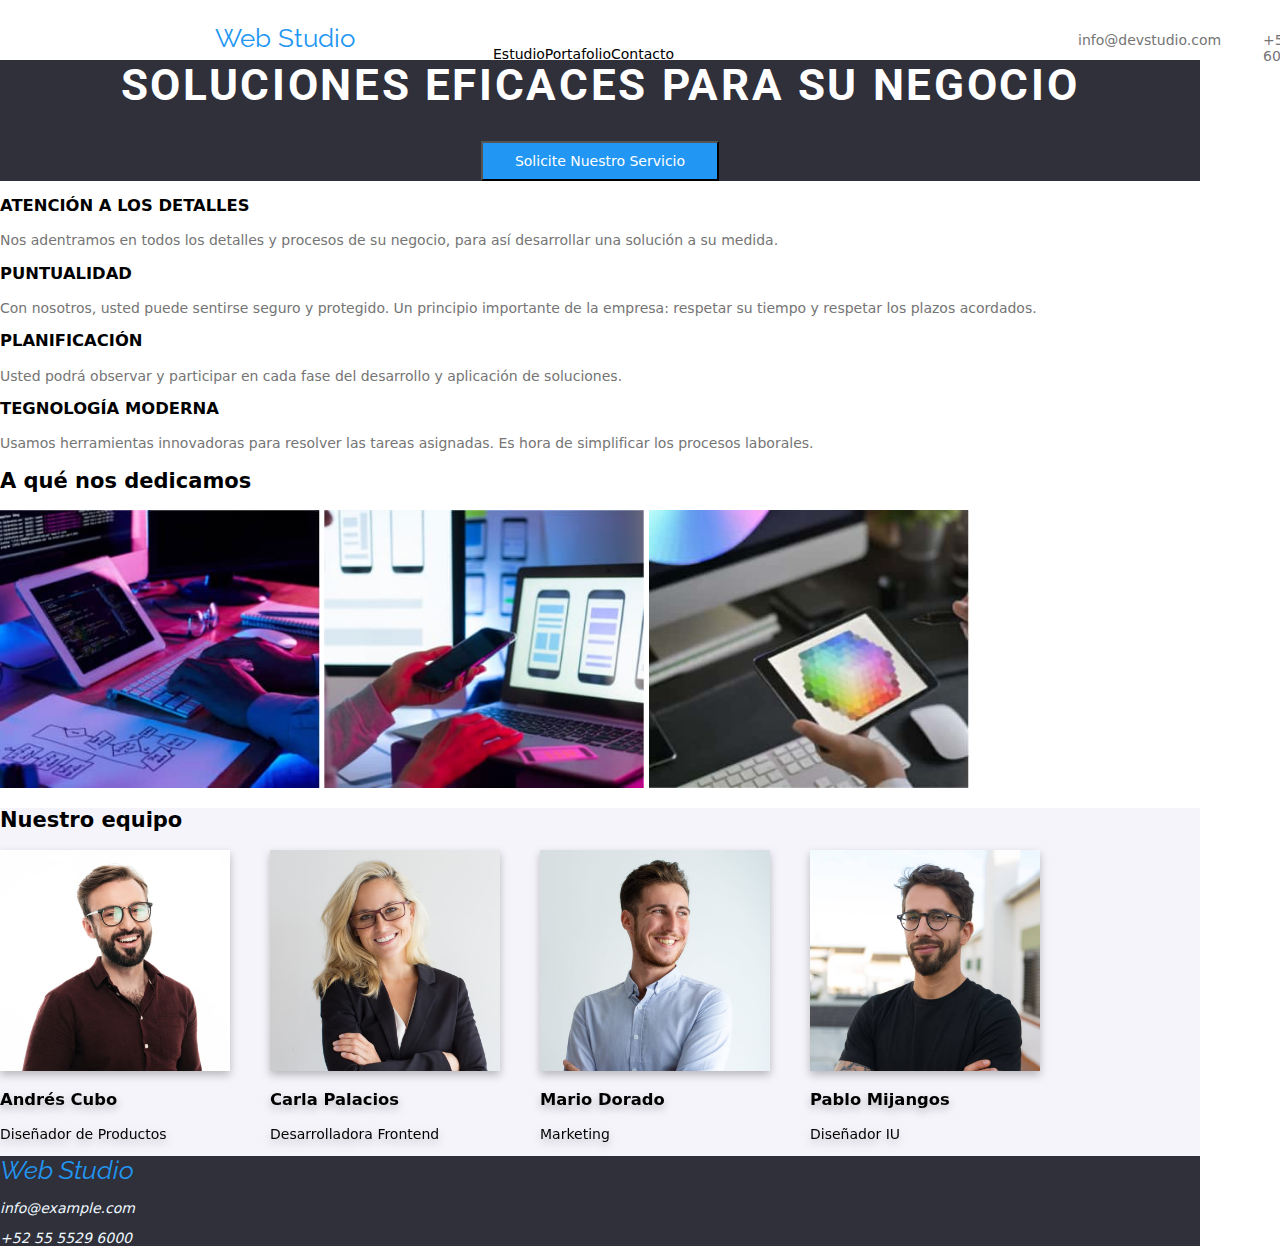
==== index.html @ df402799 "container" ====
<!DOCTYPE html>
<html lang="es">
  <head>
    <meta charset="UTF-8" />
    <meta name="viewport" content="width=device-width, initial-scale=1.0" />
    <link href="./Css/styles.css" rel="stylesheet" type="text/css" />
    <link
      href="./modern-normalize-main/modern-normalize.css"
      rel="stylesheet"
    />
    <link rel="preconnect" href="https://fonts.googleapis.com" />
    <link rel="preconnect" href="https://fonts.gstatic.com" crossorigin />
    <link
      href="https://fonts.googleapis.com/css2?family=Raleway:ital,wght@0,700;1,700&family=Roboto&display=swap"
      rel="stylesheet"
    />
    <title>Estudio Web</title>
  </head>

  <body>
    <header class="header">
      <div class="container">
        <nav class="header-navegation">
          <a href="./index.html" class="logo-header">Web Studio</a>
          <ul class="header-menu-list">
            <li class="header-menu-item">
              <a href="./index.html" class="header-link link current">
                Estudio</a
              >
            </li>
            <li class="header-menu-item">
              <a href="./portafolio.html" class="header-link link"
                >Portafolio</a
              >
            </li>
            <li class="header-menu-item">
              <a href="" class="header-link link"> Contacto</a>
            </li>
          </ul>
          <ul class="header-contact-list">
            <li class="header-email">
              <a href="mailto:info@devstudio.com" class="info-header-email"
                >info@devstudio.com</a
              >
            </li>
            <li class="header-phone">
              <a href="tel:+525555296000" class="info-header-phone"
                >+52 55 5529 6000</a
              >
            </li>
          </ul>
        </nav>
      </div>
    </header>

    <main>
      <div class="container">
        <div class="principal-aside">
          <h1>SOLUCIONES EFICACES PARA SU NEGOCIO</h1>
          <button class="btn-primary" id="btn-primary">
            Solicite Nuestro Servicio
          </button>
        </div>
        <section class="section-detalis">
          <div>
            <h3>ATENCIÓN A LOS DETALLES</h3>
            <p class="section-details-p">
              Nos adentramos en todos los detalles y procesos de su negocio,
              para así desarrollar una solución a su medida.
            </p>
          </div>
          <div>
            <h3>PUNTUALIDAD</h3>
            <p class="section-details-p">
              Con nosotros, usted puede sentirse seguro y protegido. Un
              principio importante de la empresa: respetar su tiempo y respetar
              los plazos acordados.
            </p>
          </div>
          <div>
            <h3>PLANIFICACIÓN</h3>
            <p class="section-details-p">
              Usted podrá observar y participar en cada fase del desarrollo y
              aplicación de soluciones.
            </p>
          </div>
          <div>
            <h3>TEGNOLOGÍA MODERNA</h3>
            <p class="section-details-p">
              Usamos herramientas innovadoras para resolver las tareas
              asignadas. Es hora de simplificar los procesos laborales.
            </p>
          </div>
        </section>
        <section>
          <h2>A qué nos dedicamos</h2>
          <img
            src="./images/escritorio-con-computador-y-tablet.jpg"
            alt="escritorio-con-computador-y-tablet"
            width="320"
          />
          <img
            src="./images/computador-en-escritorio.jpg"
            alt="Mano-sosteniendo-celular-y-comutador-de-fondo"
            width="320"
          />
          <img
            src="./images/tablet-gama-de-colores.jpg"
            alt="manos-sosteniendo-tablet-con-gama-de-colores"
            width="320"
          />
        </section>
        <section class="container-our-equip">
          <h2>Nuestro equipo</h2>
          <div class="miembros">
            <div class="primer-miembro">
              <img
                src="./images/señor-con-gafas-sonriendo.jpg"
                alt="señor-con-gafas-sonriendo"
                width="230"
              />
              <h3>Andrés Cubo</h3>
              <p>Diseñador de Productos</p>
            </div>
            <div class="segundo-miembro">
              <img
                src="./images/ejecutiva-sonriendo.jpg"
                alt="ejecutiva-sonriendo"
                width="230"
              />
              <h3>Carla Palacios</h3>
              <p>Desarrolladora Frontend</p>
            </div>
            <div class="tercer-miembro">
              <img
                src="./images/ejecutivo-foto-casual.jpg"
                alt="ejecutivo-foto-casual"
                width="230"
              />
              <h3>Mario Dorado</h3>
              <p>Marketing</p>
            </div>
            <div class="cuarto-miembro">
              <img
                src="./images/señor-con-camisa-negra-y-lentes.jpg"
                alt="señor-con-gafas-sonriendo"
                width="230"
              />
              <h3>Pablo Mijangos</h3>
              <p>Diseñador IU</p>
            </div>
          </div>
        </section>
      </div>
    </main>
    <footer>
      <div class="container">
        <address>
          <a href="./index.html" class="logo-footer">Web Studio</a>
          <div class="footer-address">
            <p class="info">info@example.com</p>
            <p class="info">+52 55 5529 6000</p>
          </div>
        </address>
      </div>
    </footer>
  </body>
</html>
---- Css/styles.css ----
:root {
    --primary-text-color: #000000;
    --secondary-text-color: #757575;
    --accent-color: #2196f3;
    --primary-background-color: #ffffff;
    --secondary-background-color: #2f303a;
}

* {
    list-style: none;
}

body {
    font-family: 'Roboto', sans-serif;
    font-size: 14px;
    color: var(--primary-text-color);
    background-color: var(--primary-background-color);
    width: 1200px;
}

.container {
    width: 1200px;
    margin-left: auto;
    margin-right: auto;
}

.header-navegation {
    display: inline-flex;
    position: static;
    width: 1200px;
}

.header-menu-list {
    display: inline-flex;
    position: absolute;
    width: 281px;
    height: 16px;
    left: 453px;
    top: 32px;
}

.header-contact-list {
    display: inline-flex;

}

.info-header-email {
    text-decoration: none;
    color: var(--secondary-text-color);
    position: absolute;
    width: 135px;
    height: 16px;
    left: 1078px;
    top: 32px;
}

.info-header-email:hover {
    color: var(--accent-color);
}

.info-header-phone {
    text-decoration: none;
    color: var(--secondary-text-color);
    position: absolute;
    width: 118px;
    height: 16px;
    left: 1263px;
    top: 32px;
}

.info-header-phone:hover {
    color: var(--accent-color);
}

.principal-aside {
    background-color: rgb(47, 48, 58);
    text-align: center;
    text-decoration: none;

}

h1 {
    color: #ffffff;
    font-family: 'Roboto';
    font-size: 44px;
    white-space: pre-line;
    text-align: center;
    letter-spacing: 0.06em;

}

.btn-primary:hover {
    background: rgb(97, 97, 219);
    color: 2196F3;
    cursor: pointer;
}

.btn-primary {
    background: 2196F3;
    color: var(--accent-color);
    text-align: center;
    cursor: pointer;
    display: flex;
    flex-direction: row;
    justify-content: center;
    align-items: center;
    padding: 10px 32px;
    display: inline;
}

.btn-primary {
    background: var(--accent-color);
    color: white;
    cursor: pointer
}

button {
    background: light-gray;
    color: black;
    cursor: pointer
}

button:hover {
    background: blue;
    color: white;
    cursor: pointer
}

button:active {
    background: gray;
    color: white;
    cursor: pointer
}

.info-aside {
    color: rgb(2, 2, 2);
    text-decoration: none;
}

.info-aside:hover {
    color: var(--accent-color);
}

.info-aside:active {
    color: rgb(79, 149, 240);
}

header {
    display: inline;
    width: 281px;
    height: 16px;
    left: 453px;
    top: 32px;
}

.header-link {
    color: var(--primary-text-color);
    text-decoration: none;

}

.header-link:hover {
    color: var(--accent-color);

}

.info-header {
    text-decoration: none;
    color: var(--secondary-text-color);
}

.info-header:hover {

    color: var(--accent-color);

}

footer {
    text-decoration: none;
    background-color: rgb(47, 48, 58);
    color: aliceblue;
}

.logo-header {
    font-family: 'Raleway', sans-serif;
    color: var(--accent-color);
    font-size: 26px;
    box-shadow: none;
    text-decoration: none;
    height: 31px;
    width: 145px;
    position: relative;
    left: 215px;
    top: 24px;
    border-radius: 0%;
}

.logo-footer {
    font-family: 'Raleway', sans-serif;
    color: var(--accent-color);
    font-size: 26px;
    box-shadow: none;
    text-decoration: none;
}


.footer-address {
    cursor: pointer;
}

.section-details-p {
    color: var(--secondary-text-color);
}

.container-our-equip {

    background-color: rgb(245, 244, 250);
}

.miembros {
    display: flex;
}

.primer-miembro {
    width: 270px;
    filter: drop-shadow(0px 4px 4px rgba(0, 0, 0, 0.25));
}

.segundo-miembro {
    width: 270px;
    filter: drop-shadow(0px 4px 4px rgba(0, 0, 0, 0.25));
}

.tercer-miembro {
    width: 270px;
    filter: drop-shadow(0px 4px 4px rgba(0, 0, 0, 0.25));
}

.cuarto-miembro {
    width: 270px;
    filter: drop-shadow(0px 4px 4px rgba(0, 0, 0, 0.25));
}
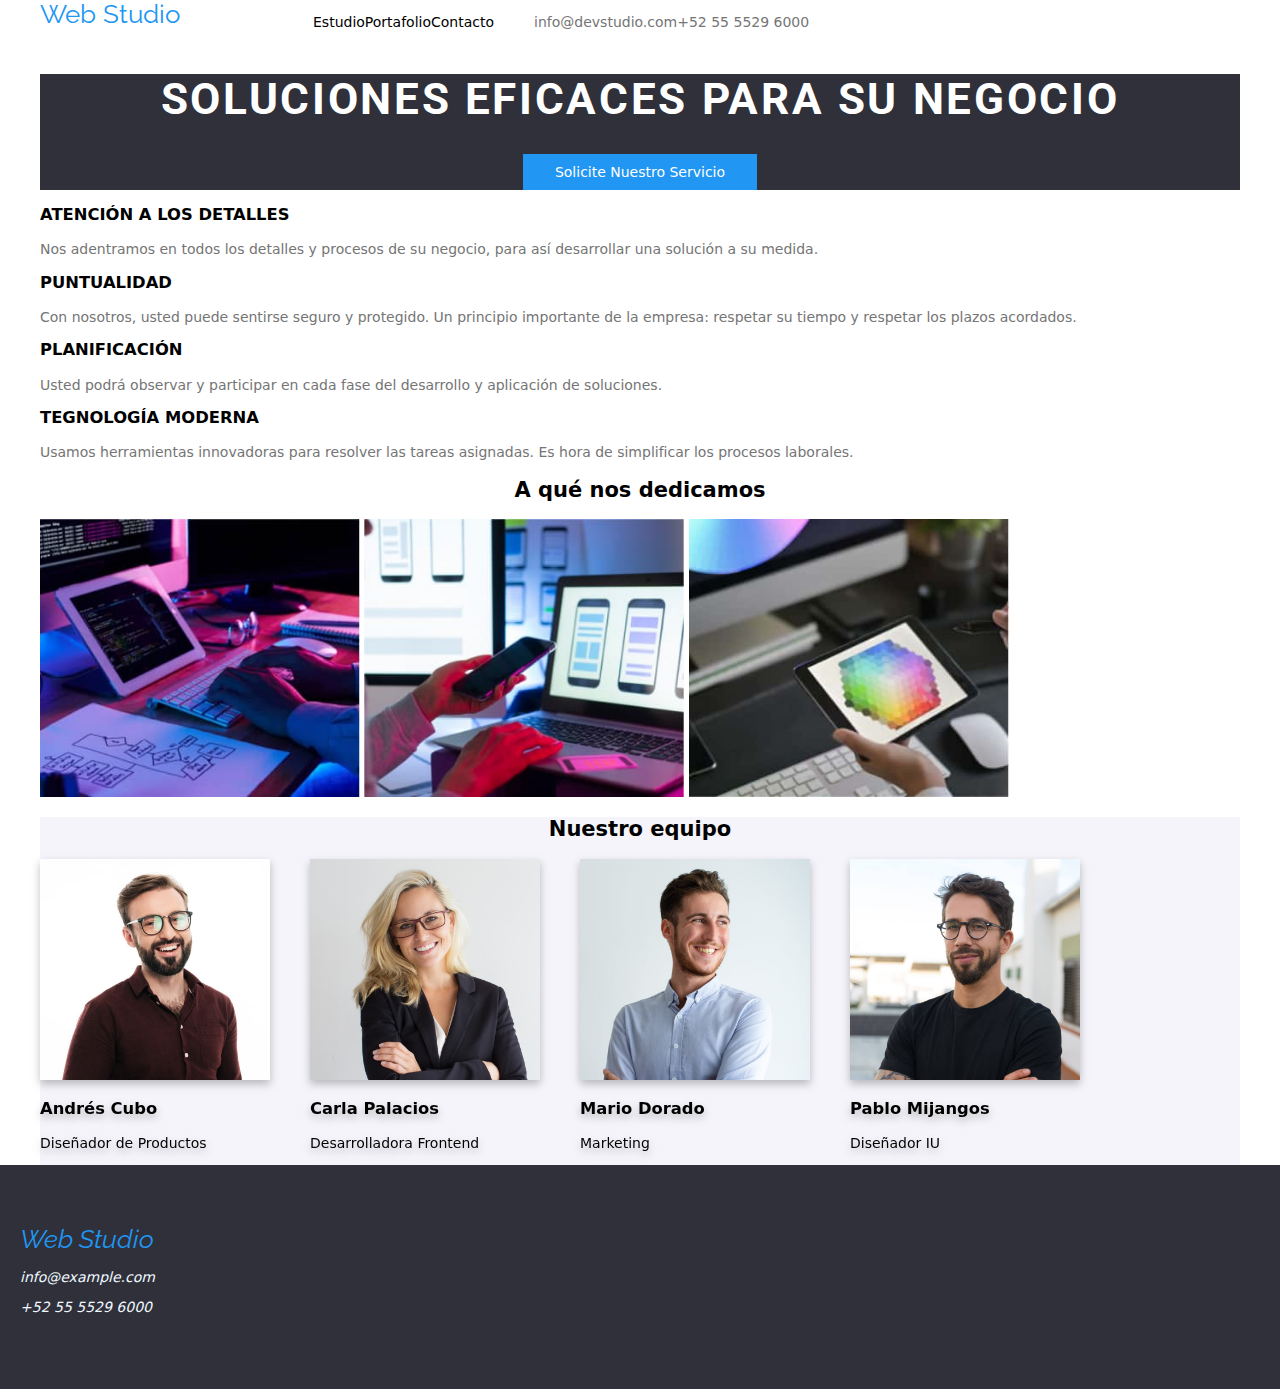
==== commit fe67644d: "actualizacion" ====
--- a/index.html
+++ b/index.html
@@ -154,7 +154,7 @@
       </div>
     </main>
     <footer>
-      <div class="container">
+      <div class="footer-container">
         <address>
           <a href="./index.html" class="logo-footer">Web Studio</a>
           <div class="footer-address">
--- a/Css/styles.css
+++ b/Css/styles.css
@@ -15,7 +15,10 @@
     font-size: 14px;
     color: var(--primary-text-color);
     background-color: var(--primary-background-color);
-    width: 1200px;
+}
+
+h2 {
+    text-align: center;
 }
 
 .container {
@@ -27,16 +30,10 @@
 .header-navegation {
     display: inline-flex;
     position: static;
-    width: 1200px;
 }
 
 .header-menu-list {
     display: inline-flex;
-    position: absolute;
-    width: 281px;
-    height: 16px;
-    left: 453px;
-    top: 32px;
 }
 
 .header-contact-list {
@@ -47,11 +44,6 @@
 .info-header-email {
     text-decoration: none;
     color: var(--secondary-text-color);
-    position: absolute;
-    width: 135px;
-    height: 16px;
-    left: 1078px;
-    top: 32px;
 }
 
 .info-header-email:hover {
@@ -61,15 +53,11 @@
 .info-header-phone {
     text-decoration: none;
     color: var(--secondary-text-color);
-    position: absolute;
-    width: 118px;
-    height: 16px;
-    left: 1263px;
-    top: 32px;
 }
 
 .info-header-phone:hover {
     color: var(--accent-color);
+
 }
 
 .principal-aside {
@@ -86,6 +74,7 @@
     white-space: pre-line;
     text-align: center;
     letter-spacing: 0.06em;
+    flex-direction: column;
 
 }
 
@@ -115,13 +104,16 @@
 }
 
 button {
-    background: light-gray;
+    justify-content: center;
+    background: rgb(245, 244, 250);
     color: black;
-    cursor: pointer
+    cursor: pointer;
+    border: none;
+    justify-items: center;
 }
 
 button:hover {
-    background: blue;
+    background: var(--accent-color);
     color: white;
     cursor: pointer
 }
@@ -179,6 +171,11 @@
     text-decoration: none;
     background-color: rgb(47, 48, 58);
     color: aliceblue;
+    display: flex;
+    padding-top: 60px;
+    padding-bottom: 60px;
+    padding-left: 20px;
+    margin-bottom: 9px;
 }
 
 .logo-header {
@@ -187,12 +184,8 @@
     font-size: 26px;
     box-shadow: none;
     text-decoration: none;
-    height: 31px;
-    width: 145px;
-    position: relative;
-    left: 215px;
-    top: 24px;
     border-radius: 0%;
+    margin-right: 93px;
 }
 
 .logo-footer {
@@ -239,4 +232,9 @@
 .cuarto-miembro {
     width: 270px;
     filter: drop-shadow(0px 4px 4px rgba(0, 0, 0, 0.25));
+}
+
+.botones-nav {
+    display: inline-flex;
+
 }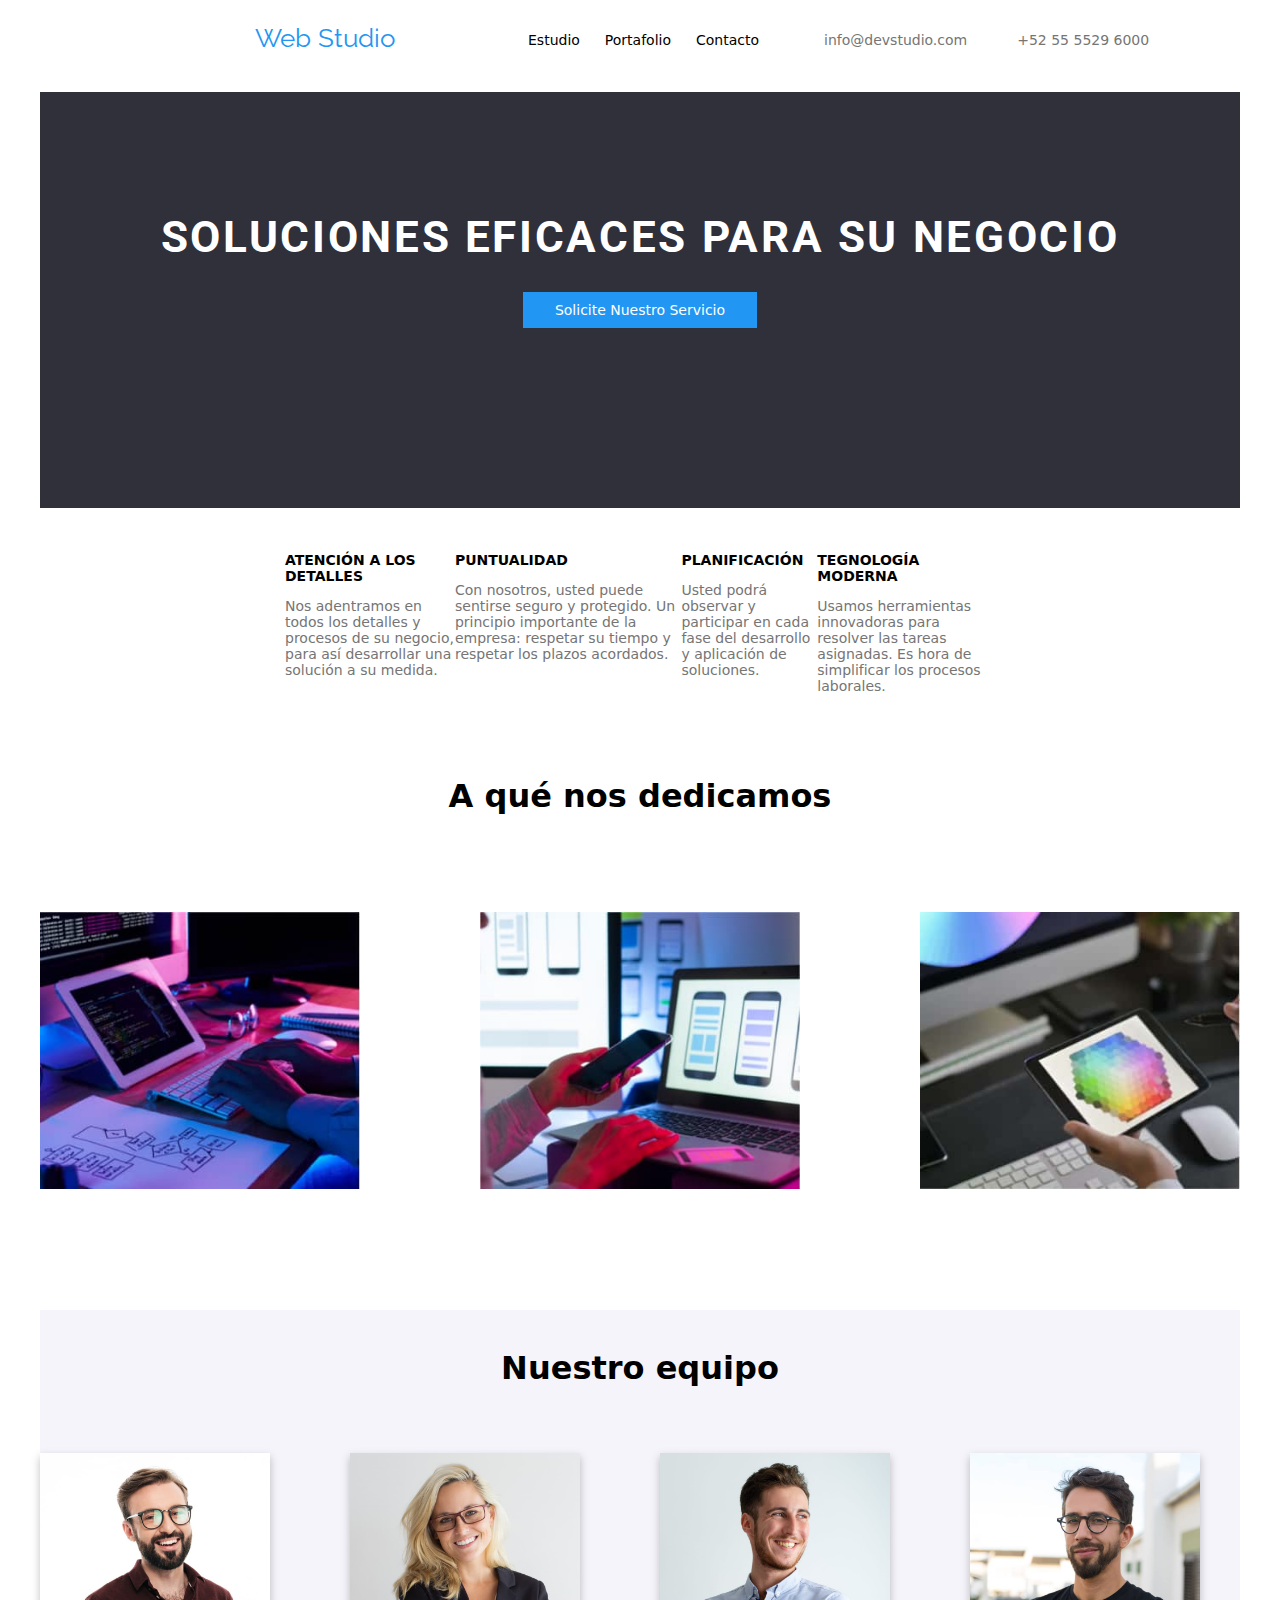
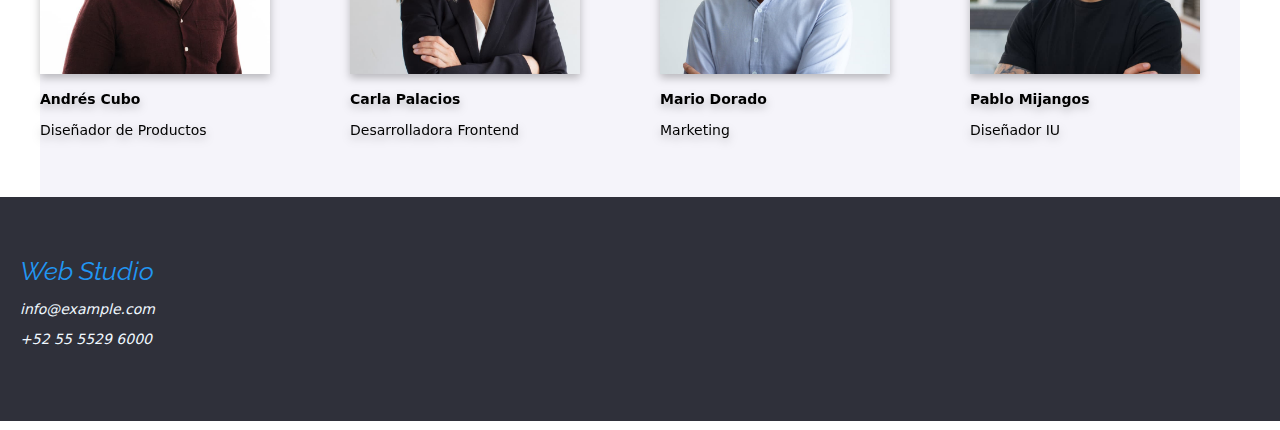
==== commit b691887d: "avance" ====
--- a/index.html
+++ b/index.html
@@ -61,15 +61,15 @@
             Solicite Nuestro Servicio
           </button>
         </div>
-        <section class="section-detalis">
-          <div>
+        <section class="section-details">
+          <div class="section-details-p0">
             <h3>ATENCIÓN A LOS DETALLES</h3>
             <p class="section-details-p">
               Nos adentramos en todos los detalles y procesos de su negocio,
               para así desarrollar una solución a su medida.
             </p>
           </div>
-          <div>
+          <div class="section-details-p1">
             <h3>PUNTUALIDAD</h3>
             <p class="section-details-p">
               Con nosotros, usted puede sentirse seguro y protegido. Un
@@ -77,14 +77,14 @@
               los plazos acordados.
             </p>
           </div>
-          <div>
+          <div class="section-details-p2">
             <h3>PLANIFICACIÓN</h3>
             <p class="section-details-p">
               Usted podrá observar y participar en cada fase del desarrollo y
               aplicación de soluciones.
             </p>
           </div>
-          <div>
+          <div class="section-details-p3">
             <h3>TEGNOLOGÍA MODERNA</h3>
             <p class="section-details-p">
               Usamos herramientas innovadoras para resolver las tareas
@@ -92,23 +92,25 @@
             </p>
           </div>
         </section>
-        <section>
+        <section class="container">
           <h2>A qué nos dedicamos</h2>
-          <img
-            src="./images/escritorio-con-computador-y-tablet.jpg"
-            alt="escritorio-con-computador-y-tablet"
-            width="320"
-          />
-          <img
-            src="./images/computador-en-escritorio.jpg"
-            alt="Mano-sosteniendo-celular-y-comutador-de-fondo"
-            width="320"
-          />
-          <img
-            src="./images/tablet-gama-de-colores.jpg"
-            alt="manos-sosteniendo-tablet-con-gama-de-colores"
-            width="320"
-          />
+          <div class="images-a-que-nos-dedicamos">
+            <img
+              src="./images/escritorio-con-computador-y-tablet.jpg"
+              alt="escritorio-con-computador-y-tablet"
+              width="320"
+            />
+            <img
+              src="./images/computador-en-escritorio.jpg"
+              alt="Mano-sosteniendo-celular-y-comutador-de-fondo"
+              width="320"
+            />
+            <img
+              src="./images/tablet-gama-de-colores.jpg"
+              alt="manos-sosteniendo-tablet-con-gama-de-colores"
+              width="320"
+            />
+          </div>
         </section>
         <section class="container-our-equip">
           <h2>Nuestro equipo</h2>
--- a/Css/styles.css
+++ b/Css/styles.css
@@ -19,6 +19,8 @@
 
 h2 {
     text-align: center;
+    font-size: 32px;
+    padding: 40px;
 }
 
 .container {
@@ -29,16 +31,45 @@
 
 .header-navegation {
     display: inline-flex;
-    position: static;
+    padding-right: 0%;
 }
 
 .header-menu-list {
     display: inline-flex;
+    padding-top: 18px;
+
+}
+
+.header-link {
+    margin: 25px;
+    margin-left: 0%;
 }
 
 .header-contact-list {
     display: inline-flex;
-
+    padding-top: 18px;
+
+}
+
+h3 {
+    font-size: 14px;
+}
+
+.section-details {
+    display: inline-flex;
+    padding-left: 215px;
+    padding-right: 215px;
+    margin: 30px;
+    display: flex;
+    justify-content: space-between;
+
+}
+
+.images-a-que-nos-dedicamos {
+    display: flex;
+    padding-top: 30px;
+    padding-bottom: 94px;
+    justify-content: space-between;
 }
 
 .info-header-email {
@@ -53,6 +84,7 @@
 .info-header-phone {
     text-decoration: none;
     color: var(--secondary-text-color);
+    margin-left: 50px;
 }
 
 .info-header-phone:hover {
@@ -75,6 +107,7 @@
     text-align: center;
     letter-spacing: 0.06em;
     flex-direction: column;
+    padding-top: 120px;
 
 }
 
@@ -95,6 +128,7 @@
     align-items: center;
     padding: 10px 32px;
     display: inline;
+    margin-bottom: 180px;
 }
 
 .btn-primary {
@@ -103,13 +137,28 @@
     cursor: pointer
 }
 
+.container-buttons {
+    margin-left: 680px;
+    padding-top: 80px;
+    padding-bottom: 30px;
+}
+
+.botones-nav {
+    width: 611px;
+    display: flex;
+    justify-content: space-between;
+}
+
 button {
-    justify-content: center;
     background: rgb(245, 244, 250);
     color: black;
     cursor: pointer;
     border: none;
     justify-items: center;
+    padding-top: 6px;
+    padding-bottom: 6px;
+    padding-left: 25px;
+    padding-right: 25px;
 }
 
 button:hover {
@@ -186,6 +235,8 @@
     text-decoration: none;
     border-radius: 0%;
     margin-right: 93px;
+    padding-top: 24px;
+    padding-left: 215px;
 }
 
 .logo-footer {
@@ -203,7 +254,10 @@
 
 .section-details-p {
     color: var(--secondary-text-color);
-}
+
+}
+
+
 
 .container-our-equip {
 
@@ -212,6 +266,8 @@
 
 .miembros {
     display: flex;
+    justify-content: space-between;
+    padding-bottom: 45px;
 }
 
 .primer-miembro {
@@ -234,7 +290,12 @@
     filter: drop-shadow(0px 4px 4px rgba(0, 0, 0, 0.25));
 }
 
-.botones-nav {
-    display: inline-flex;
-
+.item {
+    display: block;
+    text-align: center;
+}
+
+.item :hover {
+    cursor: pointer;
+    filter: drop-shadow(0px 4px 4px rgba(0, 0, 0, 0.25));
 }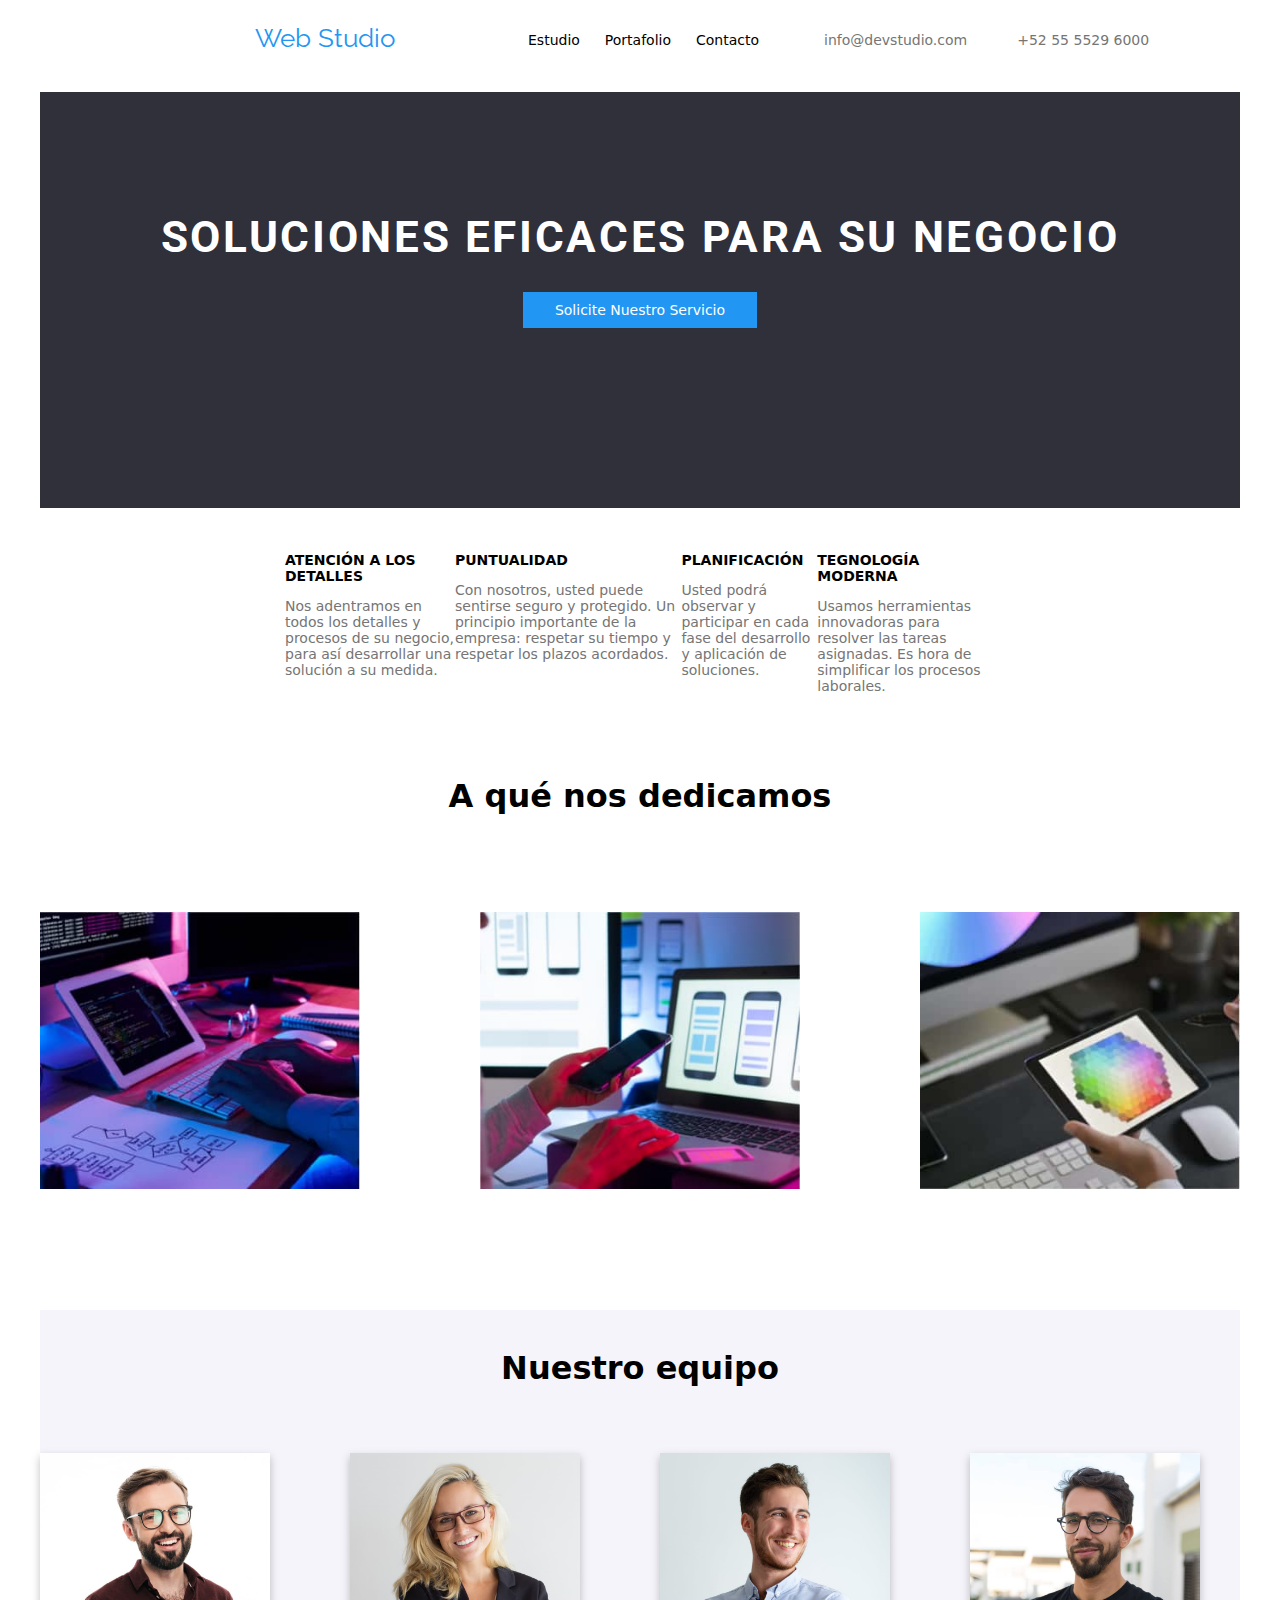
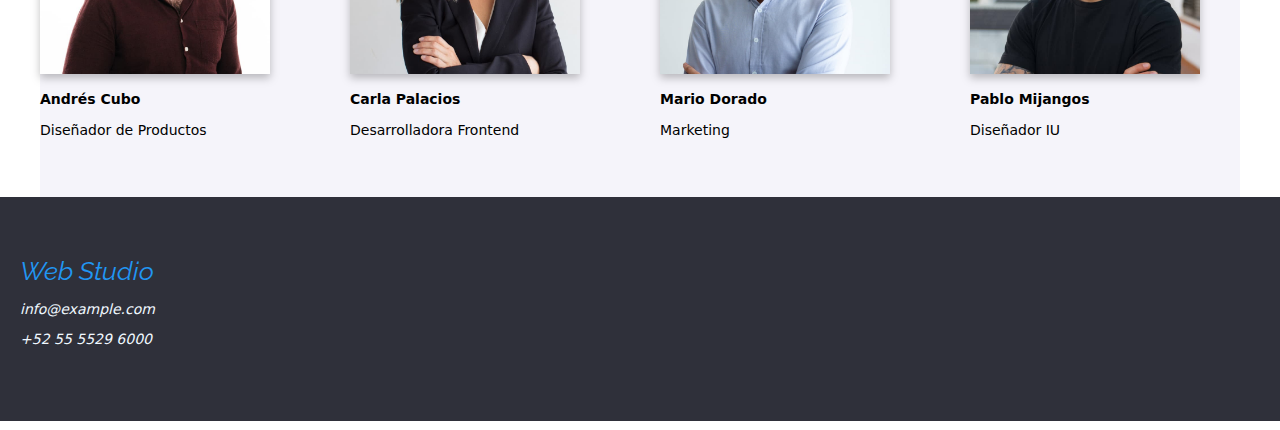
==== commit fe2e8a30: "final tarea 3" ====
--- a/index.html
+++ b/index.html
@@ -115,39 +115,47 @@
         <section class="container-our-equip">
           <h2>Nuestro equipo</h2>
           <div class="miembros">
-            <div class="primer-miembro">
-              <img
-                src="./images/señor-con-gafas-sonriendo.jpg"
-                alt="señor-con-gafas-sonriendo"
-                width="230"
-              />
+            <div class="miembros-container">
+              <div class="primer-miembro">
+                <img
+                  src="./images/señor-con-gafas-sonriendo.jpg"
+                  alt="señor-con-gafas-sonriendo"
+                  width="230"
+                />
+              </div>
               <h3>Andrés Cubo</h3>
               <p>Diseñador de Productos</p>
             </div>
-            <div class="segundo-miembro">
-              <img
-                src="./images/ejecutiva-sonriendo.jpg"
-                alt="ejecutiva-sonriendo"
-                width="230"
-              />
+            <div class="miembros-container">
+              <div class="segundo-miembro">
+                <img
+                  src="./images/ejecutiva-sonriendo.jpg"
+                  alt="ejecutiva-sonriendo"
+                  width="230"
+                />
+              </div>
               <h3>Carla Palacios</h3>
               <p>Desarrolladora Frontend</p>
             </div>
-            <div class="tercer-miembro">
-              <img
-                src="./images/ejecutivo-foto-casual.jpg"
-                alt="ejecutivo-foto-casual"
-                width="230"
-              />
+            <div class="miembros-container">
+              <div class="tercer-miembro">
+                <img
+                  src="./images/ejecutivo-foto-casual.jpg"
+                  alt="ejecutivo-foto-casual"
+                  width="230"
+                />
+              </div>
               <h3>Mario Dorado</h3>
               <p>Marketing</p>
             </div>
-            <div class="cuarto-miembro">
-              <img
-                src="./images/señor-con-camisa-negra-y-lentes.jpg"
-                alt="señor-con-gafas-sonriendo"
-                width="230"
-              />
+            <div class="miembros-container">
+              <div class="cuarto-miembro">
+                <img
+                  src="./images/señor-con-camisa-negra-y-lentes.jpg"
+                  alt="señor-con-gafas-sonriendo"
+                  width="230"
+                />
+              </div>
               <h3>Pablo Mijangos</h3>
               <p>Diseñador IU</p>
             </div>
--- a/Css/styles.css
+++ b/Css/styles.css
@@ -290,12 +290,28 @@
     filter: drop-shadow(0px 4px 4px rgba(0, 0, 0, 0.25));
 }
 
-.item {
-    display: block;
-    text-align: center;
-}
-
-.item :hover {
+.max-container-item {
+    padding-left: 300px;
+    padding-right: 300px;
+}
+
+.container-products {
+    display: flex;
+    flex-direction: row;
+    flex-wrap: wrap;
+    justify-content: space-between;
+
+}
+
+.item-container {
+    width: 370px;
+    height: 440px;
+    display: inline-grid;
+    padding-left: 120px;
+
+}
+
+.item-container :hover {
     cursor: pointer;
     filter: drop-shadow(0px 4px 4px rgba(0, 0, 0, 0.25));
 }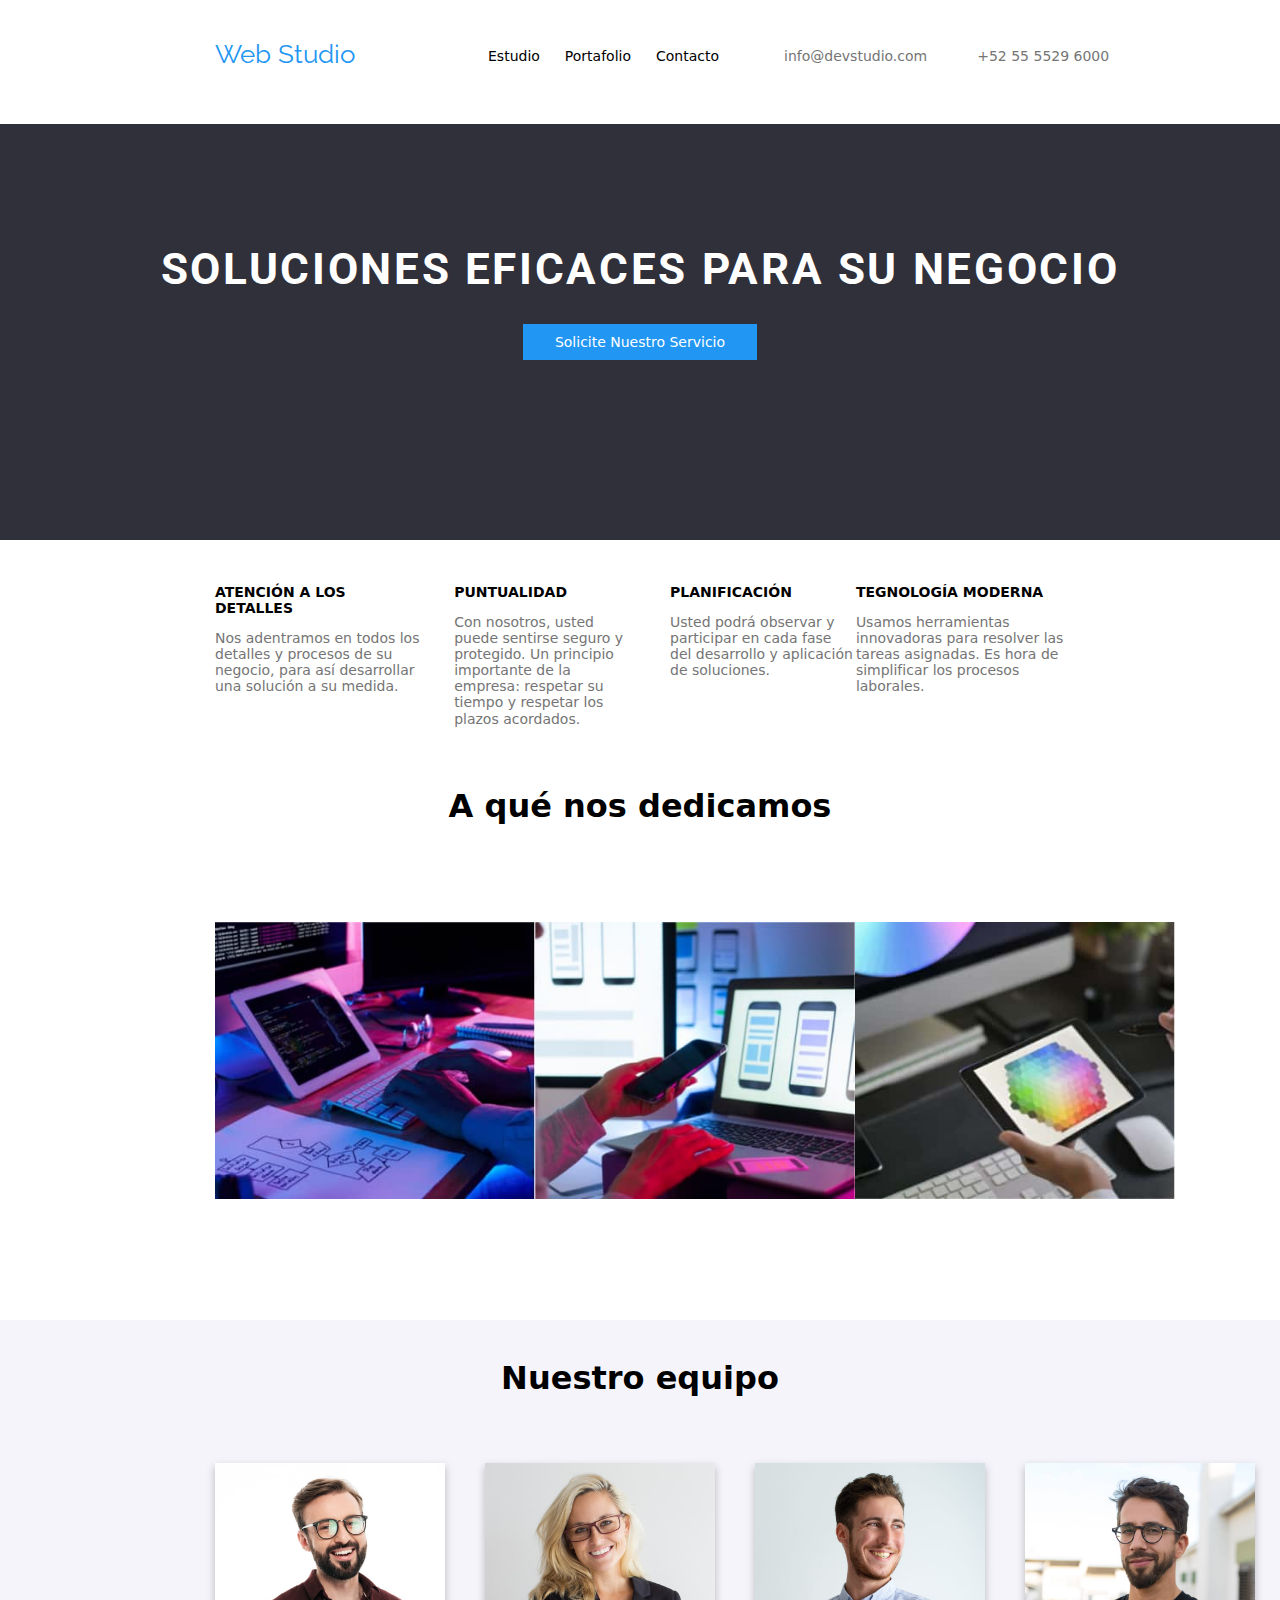
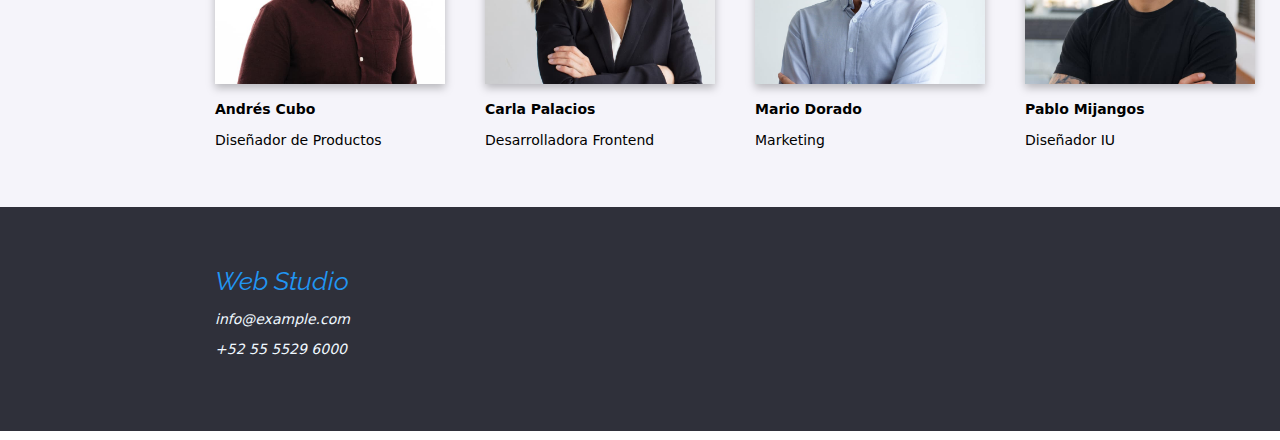
==== commit ba5a772f: "arreglo final" ====
--- a/index.html
+++ b/index.html
@@ -29,9 +29,7 @@
               >
             </li>
             <li class="header-menu-item">
-              <a href="./portafolio.html" class="header-link link"
-                >Portafolio</a
-              >
+              <a href="./portfolio.html" class="header-link link">Portafolio</a>
             </li>
             <li class="header-menu-item">
               <a href="" class="header-link link"> Contacto</a>
--- a/Css/styles.css
+++ b/Css/styles.css
@@ -17,18 +17,16 @@
     background-color: var(--primary-background-color);
 }
 
+aside {
+    box-sizing: unset;
+}
+
 h2 {
     text-align: center;
     font-size: 32px;
     padding: 40px;
 }
 
-.container {
-    width: 1200px;
-    margin-left: auto;
-    margin-right: auto;
-}
-
 .header-navegation {
     display: inline-flex;
     padding-right: 0%;
@@ -56,17 +54,41 @@
 }
 
 .section-details {
-    display: inline-flex;
-    padding-left: 215px;
-    padding-right: 215px;
-    margin: 30px;
-    display: flex;
-    justify-content: space-between;
-
+    padding-left: 215px;
+    padding-right: 215px;
+    padding-top: 30px;
+    padding-bottom: 30px;
+    display: flex;
+    justify-content: space-between;
+
+}
+
+.section-details-p0 {
+    width: 270px;
+    height: 101px;
+}
+
+.section-details-p1 {
+    width: 270px;
+    height: 122px;
+    padding-left: 30px;
+}
+
+.section-details-p2 {
+    width: 270px;
+    height: 101px;
+    padding-left: 30px;
+}
+
+.section-details-p3 {
+    width: 270px;
+    height: 101px;
 }
 
 .images-a-que-nos-dedicamos {
     display: flex;
+    padding-left: 215px;
+    padding-right: 215px;
     padding-top: 30px;
     padding-bottom: 94px;
     justify-content: space-between;
@@ -188,10 +210,8 @@
 
 header {
     display: inline;
-    width: 281px;
-    height: 16px;
-    left: 453px;
-    top: 32px;
+    padding-left: 215px;
+    padding-right: 215px;
 }
 
 .header-link {
@@ -223,7 +243,8 @@
     display: flex;
     padding-top: 60px;
     padding-bottom: 60px;
-    padding-left: 20px;
+    padding-left: 215px;
+    padding-right: 215px;
     margin-bottom: 9px;
 }
 
@@ -265,6 +286,8 @@
 }
 
 .miembros {
+    padding-left: 215px;
+    padding-right: 215px;
     display: flex;
     justify-content: space-between;
     padding-bottom: 45px;
@@ -290,28 +313,23 @@
     filter: drop-shadow(0px 4px 4px rgba(0, 0, 0, 0.25));
 }
 
+.item {
+    display: flex;
+    flex-direction: column;
+    padding-bottom: 30px;
+    padding-top: 30px;
+}
+
+.item :hover {
+    cursor: pointer;
+    filter: drop-shadow(0px 4px 4px rgba(0, 0, 0, 0.25));
+}
+
 .max-container-item {
-    padding-left: 300px;
-    padding-right: 300px;
-}
-
-.container-products {
     display: flex;
     flex-direction: row;
     flex-wrap: wrap;
     justify-content: space-between;
-
-}
-
-.item-container {
-    width: 370px;
-    height: 440px;
-    display: inline-grid;
-    padding-left: 120px;
-
-}
-
-.item-container :hover {
-    cursor: pointer;
-    filter: drop-shadow(0px 4px 4px rgba(0, 0, 0, 0.25));
+    padding-left: 215px;
+    padding-right: 215px;
 }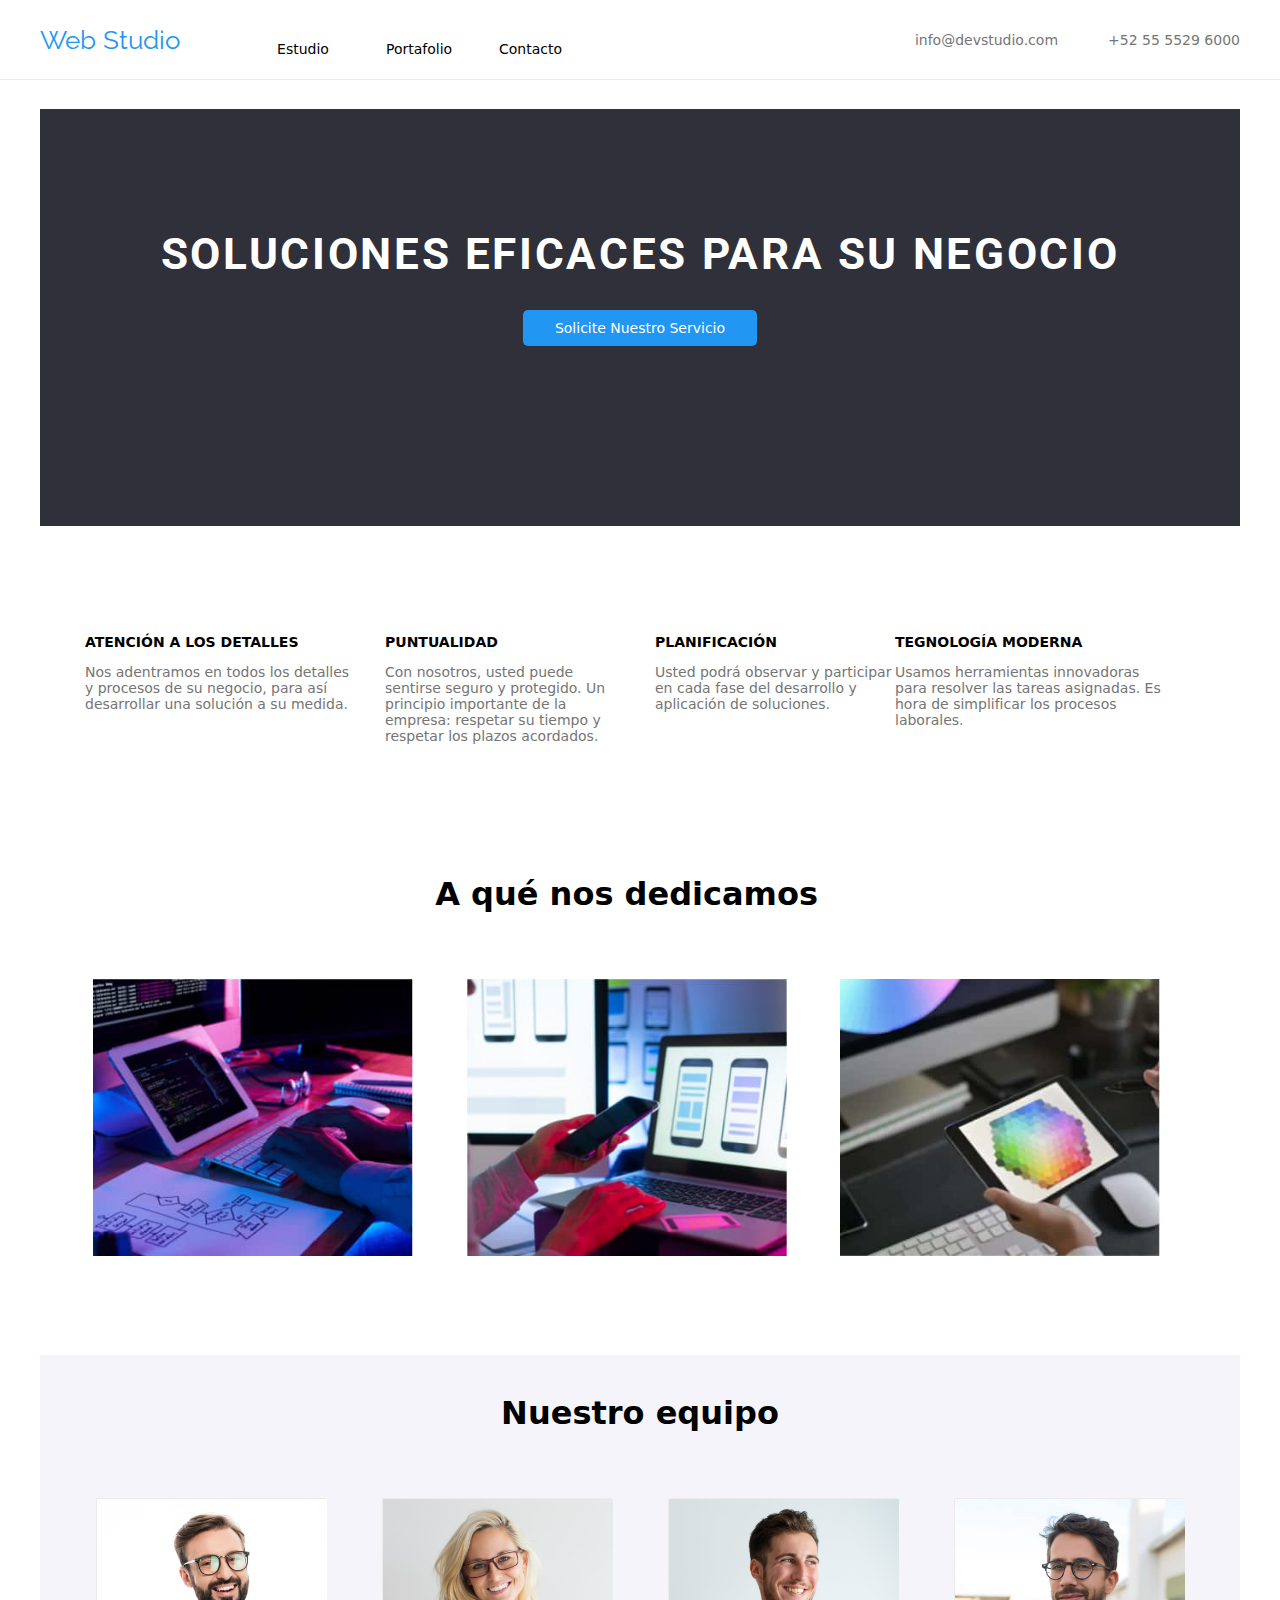
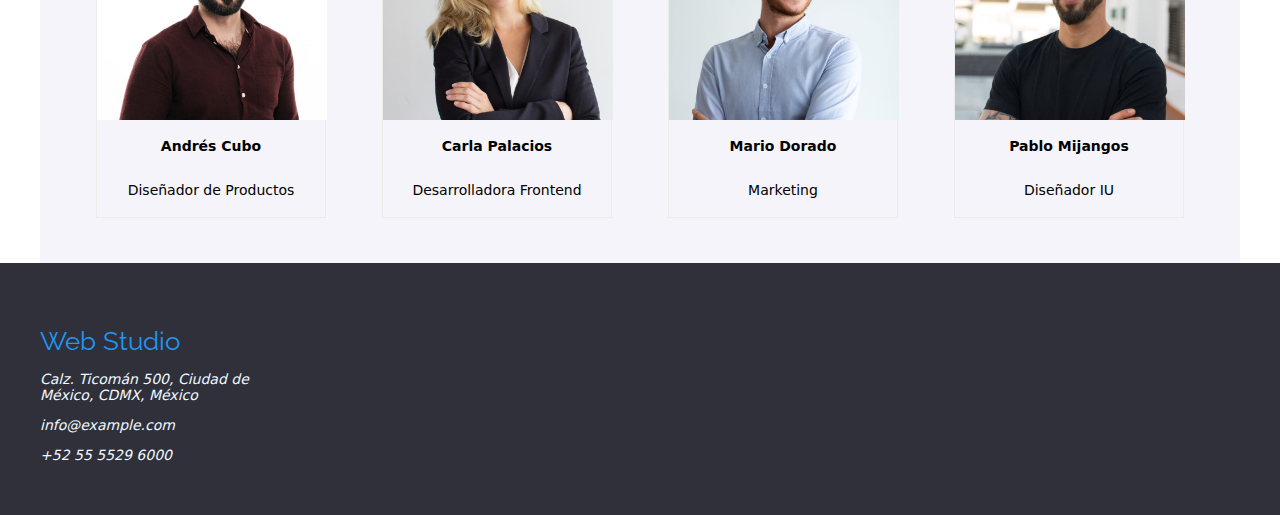
==== commit 251efae4: "falta estilo del borde" ====
--- a/index.html
+++ b/index.html
@@ -90,7 +90,7 @@
             </p>
           </div>
         </section>
-        <section class="container">
+        <section class="container-a-que-nos-dedicamos">
           <h2>A qué nos dedicamos</h2>
           <div class="images-a-que-nos-dedicamos">
             <img
@@ -110,66 +110,72 @@
             />
           </div>
         </section>
-        <section class="container-our-equip">
-          <h2>Nuestro equipo</h2>
-          <div class="miembros">
-            <div class="miembros-container">
-              <div class="primer-miembro">
-                <img
-                  src="./images/señor-con-gafas-sonriendo.jpg"
-                  alt="señor-con-gafas-sonriendo"
-                  width="230"
-                />
+        <div class="special-container">
+          <section class="container-our-equip">
+            <h2>Nuestro equipo</h2>
+            <div class="miembros">
+              <div class="miembros-container">
+                <div class="primer-miembro">
+                  <img
+                    src="./images/señor-con-gafas-sonriendo.jpg"
+                    alt="señor-con-gafas-sonriendo"
+                    width="230"
+                  />
+                </div>
+                <h3>Andrés Cubo</h3>
+                <p>Diseñador de Productos</p>
               </div>
-              <h3>Andrés Cubo</h3>
-              <p>Diseñador de Productos</p>
+              <div class="miembros-container">
+                <div class="segundo-miembro">
+                  <img
+                    src="./images/ejecutiva-sonriendo.jpg"
+                    alt="ejecutiva-sonriendo"
+                    width="230"
+                  />
+                </div>
+                <h3>Carla Palacios</h3>
+                <p>Desarrolladora Frontend</p>
+              </div>
+              <div class="miembros-container">
+                <div class="tercer-miembro">
+                  <img
+                    src="./images/ejecutivo-foto-casual.jpg"
+                    alt="ejecutivo-foto-casual"
+                    width="230"
+                  />
+                </div>
+                <h3>Mario Dorado</h3>
+                <p>Marketing</p>
+              </div>
+              <div class="miembros-container">
+                <div class="cuarto-miembro">
+                  <img
+                    src="./images/señor-con-camisa-negra-y-lentes.jpg"
+                    alt="señor-con-gafas-sonriendo"
+                    width="230"
+                  />
+                </div>
+                <h3>Pablo Mijangos</h3>
+                <p>Diseñador IU</p>
+              </div>
             </div>
-            <div class="miembros-container">
-              <div class="segundo-miembro">
-                <img
-                  src="./images/ejecutiva-sonriendo.jpg"
-                  alt="ejecutiva-sonriendo"
-                  width="230"
-                />
-              </div>
-              <h3>Carla Palacios</h3>
-              <p>Desarrolladora Frontend</p>
-            </div>
-            <div class="miembros-container">
-              <div class="tercer-miembro">
-                <img
-                  src="./images/ejecutivo-foto-casual.jpg"
-                  alt="ejecutivo-foto-casual"
-                  width="230"
-                />
-              </div>
-              <h3>Mario Dorado</h3>
-              <p>Marketing</p>
-            </div>
-            <div class="miembros-container">
-              <div class="cuarto-miembro">
-                <img
-                  src="./images/señor-con-camisa-negra-y-lentes.jpg"
-                  alt="señor-con-gafas-sonriendo"
-                  width="230"
-                />
-              </div>
-              <h3>Pablo Mijangos</h3>
-              <p>Diseñador IU</p>
-            </div>
-          </div>
-        </section>
+          </section>
+        </div>
       </div>
     </main>
+
     <footer>
-      <div class="footer-container">
-        <address>
+      <div class="container">
+        <div class="footer-container">
           <a href="./index.html" class="logo-footer">Web Studio</a>
-          <div class="footer-address">
-            <p class="info">info@example.com</p>
-            <p class="info">+52 55 5529 6000</p>
-          </div>
-        </address>
+          <address>
+            <p>Calz. Ticomán 500, Ciudad de México, CDMX, México</p>
+            <div class="footer-address">
+              <p class="info">info@example.com</p>
+              <p class="info">+52 55 5529 6000</p>
+            </div>
+          </address>
+        </div>
       </div>
     </footer>
   </body>
--- a/Css/styles.css
+++ b/Css/styles.css
@@ -21,6 +21,13 @@
     box-sizing: unset;
 }
 
+
+.container {
+    width: 1200px;
+    margin: 0 auto;
+    height: 100%;
+}
+
 h2 {
     text-align: center;
     font-size: 32px;
@@ -28,24 +35,30 @@
 }
 
 .header-navegation {
-    display: inline-flex;
-    padding-right: 0%;
+    display: flex;
+
 }
 
 .header-menu-list {
     display: inline-flex;
+    padding: 0%;
+    margin: 0%;
+    justify-content: space-between;
+    align-items: center;
+    gap: 53px;
+    margin-left: 93px;
     padding-top: 18px;
 
 }
 
-.header-link {
-    margin: 25px;
-    margin-left: 0%;
-}
+
 
 .header-contact-list {
     display: inline-flex;
-    padding-top: 18px;
+    padding: 0%;
+    margin: 0%;
+    gap: 50px;
+    margin-left: auto;
 
 }
 
@@ -54,12 +67,11 @@
 }
 
 .section-details {
-    padding-left: 215px;
-    padding-right: 215px;
-    padding-top: 30px;
-    padding-bottom: 30px;
-    display: flex;
-    justify-content: space-between;
+    width: 1170px;
+    height: 122px;
+    margin-top: 94px;
+    display: flex;
+    justify-content: center;
 
 }
 
@@ -85,14 +97,27 @@
     height: 101px;
 }
 
+.container-a-que-nos-dedicamos {
+    width: 1173.16px;
+    height: 425px;
+    margin-bottom: 94px;
+    margin-top: 94px;
+}
+
 .images-a-que-nos-dedicamos {
     display: flex;
-    padding-left: 215px;
-    padding-right: 215px;
-    padding-top: 30px;
-    padding-bottom: 94px;
-    justify-content: space-between;
-}
+    justify-content: space-evenly;
+
+}
+
+.header-email {
+    line-height: 80px;
+}
+
+.header-phone {
+    line-height: 80px;
+}
+
 
 .info-header-email {
     text-decoration: none;
@@ -106,7 +131,6 @@
 .info-header-phone {
     text-decoration: none;
     color: var(--secondary-text-color);
-    margin-left: 50px;
 }
 
 .info-header-phone:hover {
@@ -160,15 +184,17 @@
 }
 
 .container-buttons {
-    margin-left: 680px;
-    padding-top: 80px;
-    padding-bottom: 30px;
+    margin top: 94px;
+    margin bottom: 50px;
 }
 
 .botones-nav {
-    width: 611px;
-    display: flex;
-    justify-content: space-between;
+    height: 38px;
+    display: flex;
+    justify-content: center;
+    margin-top: 94px;
+    margin-bottom: 34px;
+    gap: 8px;
 }
 
 button {
@@ -181,6 +207,7 @@
     padding-bottom: 6px;
     padding-left: 25px;
     padding-right: 25px;
+    border-radius: 5px;
 }
 
 button:hover {
@@ -195,7 +222,11 @@
     cursor: pointer
 }
 
-.info-aside {
+.products {
+    margin-bottom: 94px;
+}
+
+.poster .info-aside {
     color: rgb(2, 2, 2);
     text-decoration: none;
 }
@@ -209,9 +240,14 @@
 }
 
 header {
-    display: inline;
-    padding-left: 215px;
-    padding-right: 215px;
+    height: 80px;
+    border-bottom: 1px solid #ececec;
+}
+
+.header-menu-item {
+    width: 60px;
+    text-align: center;
+
 }
 
 .header-link {
@@ -240,12 +276,19 @@
     text-decoration: none;
     background-color: rgb(47, 48, 58);
     color: aliceblue;
-    display: flex;
-    padding-top: 60px;
-    padding-bottom: 60px;
-    padding-left: 215px;
-    padding-right: 215px;
-    margin-bottom: 9px;
+    height: 252px;
+}
+
+.footer-container {
+    display: flex;
+    flex-direction: column;
+    padding-top: 64px;
+}
+
+address {
+    width: 231px;
+    height: 92px;
+
 }
 
 .logo-header {
@@ -254,10 +297,7 @@
     font-size: 26px;
     box-shadow: none;
     text-decoration: none;
-    border-radius: 0%;
-    margin-right: 93px;
-    padding-top: 24px;
-    padding-left: 215px;
+    line-height: 80px;
 }
 
 .logo-footer {
@@ -280,37 +320,25 @@
 
 
 
-.container-our-equip {
-
+.special-container {
     background-color: rgb(245, 244, 250);
 }
 
 .miembros {
-    padding-left: 215px;
-    padding-right: 215px;
-    display: flex;
-    justify-content: space-between;
+    width: 1200px;
+    display: flex;
+    justify-content: space-evenly;
     padding-bottom: 45px;
 }
 
-.primer-miembro {
-    width: 270px;
-    filter: drop-shadow(0px 4px 4px rgba(0, 0, 0, 0.25));
-}
-
-.segundo-miembro {
-    width: 270px;
-    filter: drop-shadow(0px 4px 4px rgba(0, 0, 0, 0.25));
-}
-
-.tercer-miembro {
-    width: 270px;
-    filter: drop-shadow(0px 4px 4px rgba(0, 0, 0, 0.25));
-}
-
-.cuarto-miembro {
-    width: 270px;
-    filter: drop-shadow(0px 4px 4px rgba(0, 0, 0, 0.25));
+.miembros-container {
+    width: 230px;
+    height: 320px;
+    border: 1px solid #ececec;
+    display: flex;
+    flex-direction: column;
+    text-align: center;
+
 }
 
 .item {
@@ -318,6 +346,9 @@
     flex-direction: column;
     padding-bottom: 30px;
     padding-top: 30px;
+    justify-content: space-between;
+    border: 1px #c92222;
+
 }
 
 .item :hover {
@@ -330,6 +361,7 @@
     flex-direction: row;
     flex-wrap: wrap;
     justify-content: space-between;
-    padding-left: 215px;
-    padding-right: 215px;
+    border: 3%;
+    #c92222;
+
 }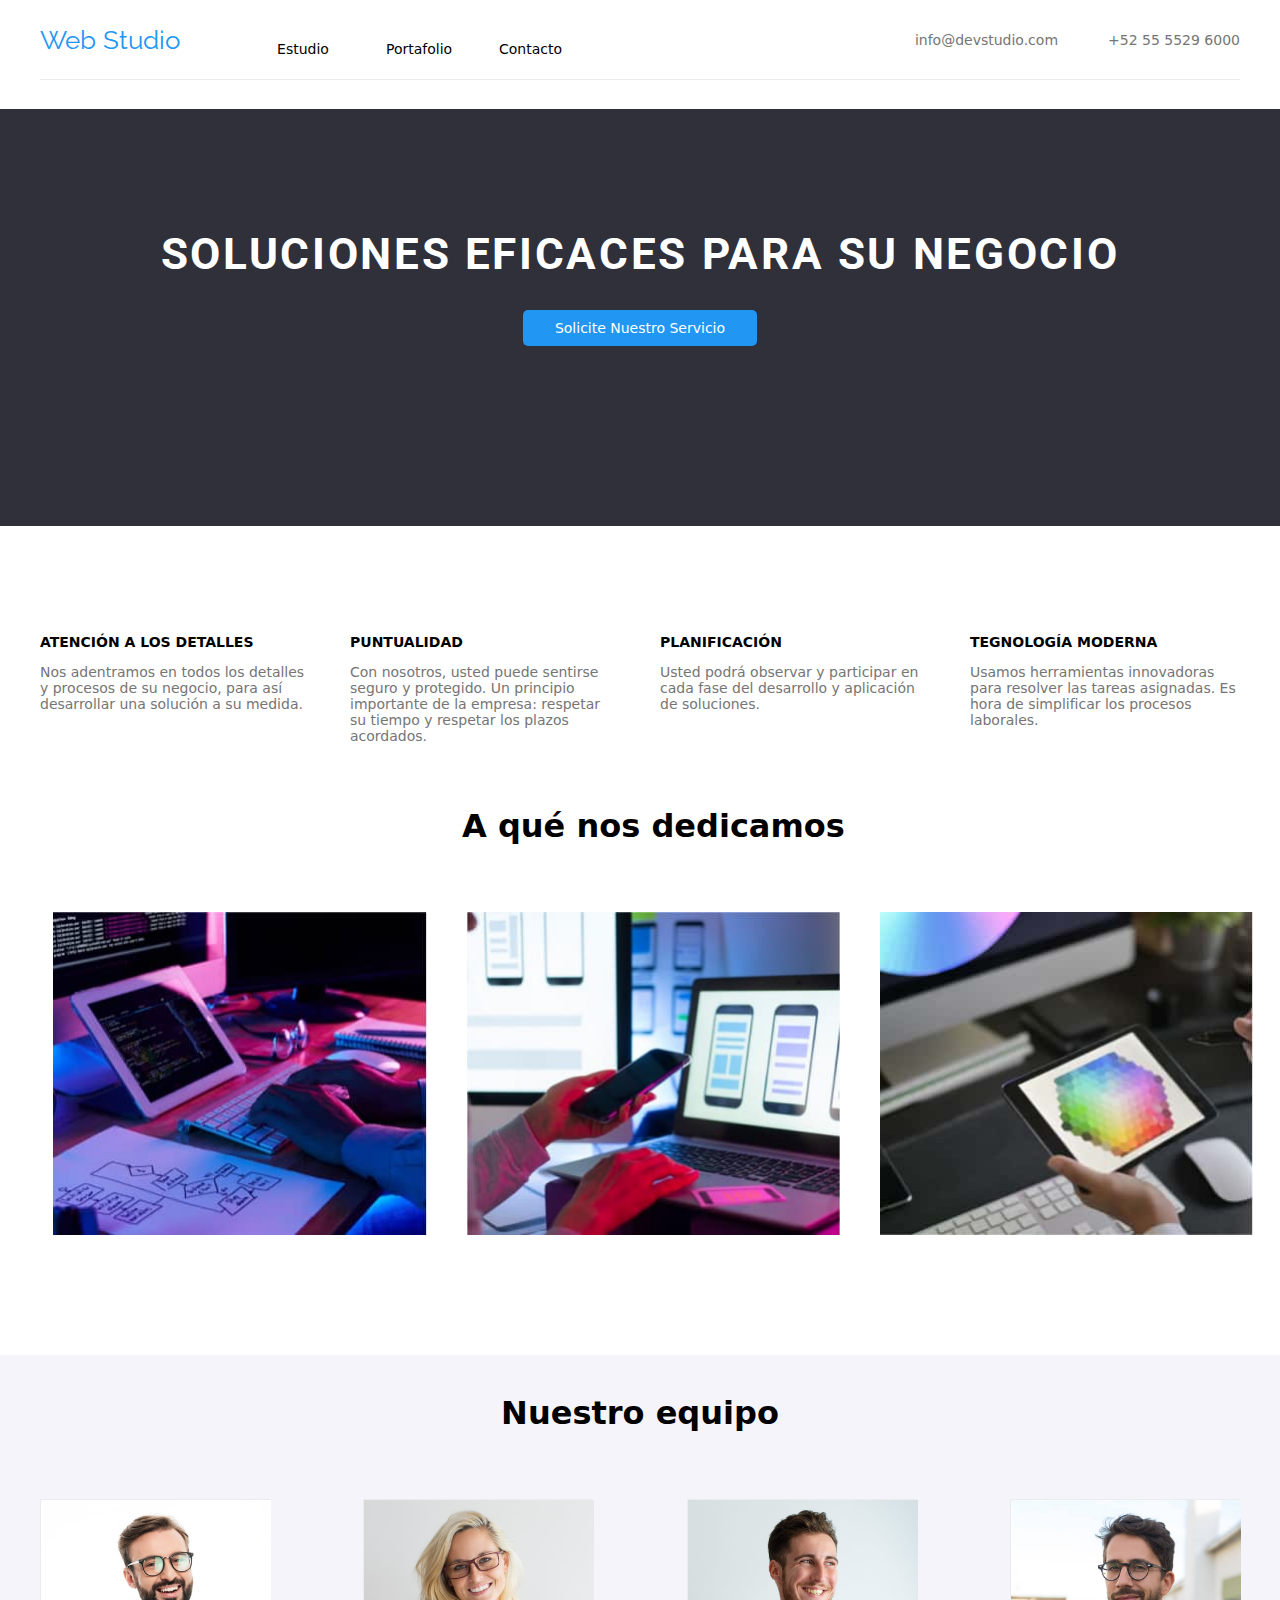
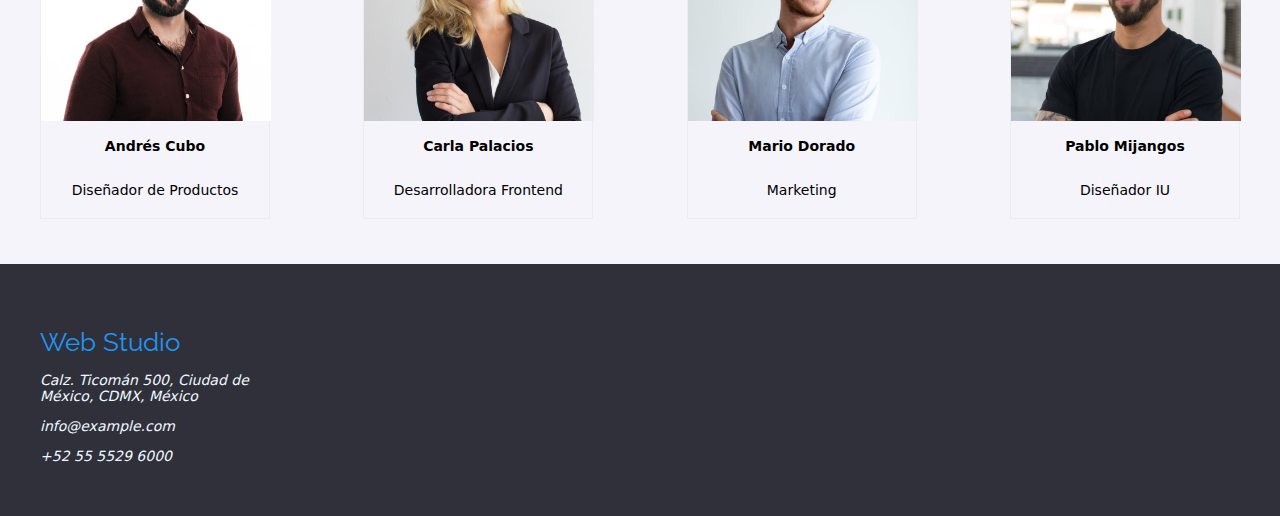
==== commit 1fa1d198: "final final" ====
--- a/index.html
+++ b/index.html
@@ -18,8 +18,8 @@
   </head>
 
   <body>
-    <header class="header">
-      <div class="container">
+    <div class="container">
+      <header class="header">
         <nav class="header-navegation">
           <a href="./index.html" class="logo-header">Web Studio</a>
           <ul class="header-menu-list">
@@ -48,28 +48,27 @@
             </li>
           </ul>
         </nav>
+      </header>
+    </div>
+    <main>
+      <div class="principal-aside">
+        <h1>SOLUCIONES EFICACES PARA SU NEGOCIO</h1>
+        <button class="btn-primary" id="btn-primary">
+          Solicite Nuestro Servicio
+        </button>
       </div>
-    </header>
-
-    <main>
       <div class="container">
-        <div class="principal-aside">
-          <h1>SOLUCIONES EFICACES PARA SU NEGOCIO</h1>
-          <button class="btn-primary" id="btn-primary">
-            Solicite Nuestro Servicio
-          </button>
-        </div>
         <section class="section-details">
           <div class="section-details-p0">
             <h3>ATENCIÓN A LOS DETALLES</h3>
-            <p class="section-details-p">
+            <p class="section-parraf">
               Nos adentramos en todos los detalles y procesos de su negocio,
               para así desarrollar una solución a su medida.
             </p>
           </div>
           <div class="section-details-p1">
             <h3>PUNTUALIDAD</h3>
-            <p class="section-details-p">
+            <p class="section-parraf">
               Con nosotros, usted puede sentirse seguro y protegido. Un
               principio importante de la empresa: respetar su tiempo y respetar
               los plazos acordados.
@@ -77,41 +76,46 @@
           </div>
           <div class="section-details-p2">
             <h3>PLANIFICACIÓN</h3>
-            <p class="section-details-p">
+            <p class="section-parraf">
               Usted podrá observar y participar en cada fase del desarrollo y
               aplicación de soluciones.
             </p>
           </div>
           <div class="section-details-p3">
             <h3>TEGNOLOGÍA MODERNA</h3>
-            <p class="section-details-p">
+            <p class="section-parraf">
               Usamos herramientas innovadoras para resolver las tareas
               asignadas. Es hora de simplificar los procesos laborales.
             </p>
           </div>
         </section>
-        <section class="container-a-que-nos-dedicamos">
+      </div>
+
+      <section class="container-a-que-nos-dedicamos">
+        <div class="container">
           <h2>A qué nos dedicamos</h2>
           <div class="images-a-que-nos-dedicamos">
             <img
               src="./images/escritorio-con-computador-y-tablet.jpg"
               alt="escritorio-con-computador-y-tablet"
-              width="320"
+              width="373.16"
             />
             <img
               src="./images/computador-en-escritorio.jpg"
               alt="Mano-sosteniendo-celular-y-comutador-de-fondo"
-              width="320"
+              width="373.16"
             />
             <img
               src="./images/tablet-gama-de-colores.jpg"
               alt="manos-sosteniendo-tablet-con-gama-de-colores"
-              width="320"
+              width="373.16"
             />
           </div>
-        </section>
-        <div class="special-container">
-          <section class="container-our-equip">
+        </div>
+      </section>
+      <div class="special-container">
+        <section class="container-our-equip">
+          <div class="container">
             <h2>Nuestro equipo</h2>
             <div class="miembros">
               <div class="miembros-container">
@@ -159,8 +163,8 @@
                 <p>Diseñador IU</p>
               </div>
             </div>
-          </section>
-        </div>
+          </div>
+        </section>
       </div>
     </main>
 
--- a/Css/styles.css
+++ b/Css/styles.css
@@ -67,11 +67,11 @@
 }
 
 .section-details {
-    width: 1170px;
+    width: 1200px;
     height: 122px;
     margin-top: 94px;
     display: flex;
-    justify-content: center;
+    justify-content: space-between;
 
 }
 
@@ -83,13 +83,11 @@
 .section-details-p1 {
     width: 270px;
     height: 122px;
-    padding-left: 30px;
 }
 
 .section-details-p2 {
     width: 270px;
     height: 101px;
-    padding-left: 30px;
 }
 
 .section-details-p3 {
@@ -99,14 +97,13 @@
 
 .container-a-que-nos-dedicamos {
     width: 1173.16px;
-    height: 425px;
-    margin-bottom: 94px;
-    margin-top: 94px;
+    margin: auto;
+    padding-bottom: 94px;
 }
 
 .images-a-que-nos-dedicamos {
     display: flex;
-    justify-content: space-evenly;
+    justify-content: space-between;
 
 }
 
@@ -181,11 +178,6 @@
     background: var(--accent-color);
     color: white;
     cursor: pointer
-}
-
-.container-buttons {
-    margin top: 94px;
-    margin bottom: 50px;
 }
 
 .botones-nav {
@@ -315,10 +307,13 @@
 
 .section-details-p {
     color: var(--secondary-text-color);
-
-}
-
-
+    margin-top: 20px;
+    margin-left: 24px;
+}
+
+.section-parraf {
+    color: var(--secondary-text-color);
+}
 
 .special-container {
     background-color: rgb(245, 244, 250);
@@ -327,7 +322,7 @@
 .miembros {
     width: 1200px;
     display: flex;
-    justify-content: space-evenly;
+    justify-content: space-between;
     padding-bottom: 45px;
 }
 
@@ -341,19 +336,17 @@
 
 }
 
+
 .item {
     display: flex;
     flex-direction: column;
     padding-bottom: 30px;
-    padding-top: 30px;
-    justify-content: space-between;
-    border: 1px #c92222;
-
-}
-
-.item :hover {
-    cursor: pointer;
-    filter: drop-shadow(0px 4px 4px rgba(0, 0, 0, 0.25));
+    justify-content: space-between;
+    border-width: 1px;
+    border-color: #eeeeee;
+    border-style: solid;
+    margin-bottom: 10px;
+    cursor: pointer;
 }
 
 .max-container-item {
@@ -361,7 +354,22 @@
     flex-direction: row;
     flex-wrap: wrap;
     justify-content: space-between;
-    border: 3%;
-    #c92222;
-
+    justify-content: space-between;
+    cursor: pointer;
+
+
+
+}
+
+.item:hover {
+    box-shadow: 0 0 10px #444444;
+}
+
+.max-container-item :hover {
+    cursor: pointer;
+}
+
+.section-details-s {
+    margin-top: 20px;
+    margin-left: 24px;
 }